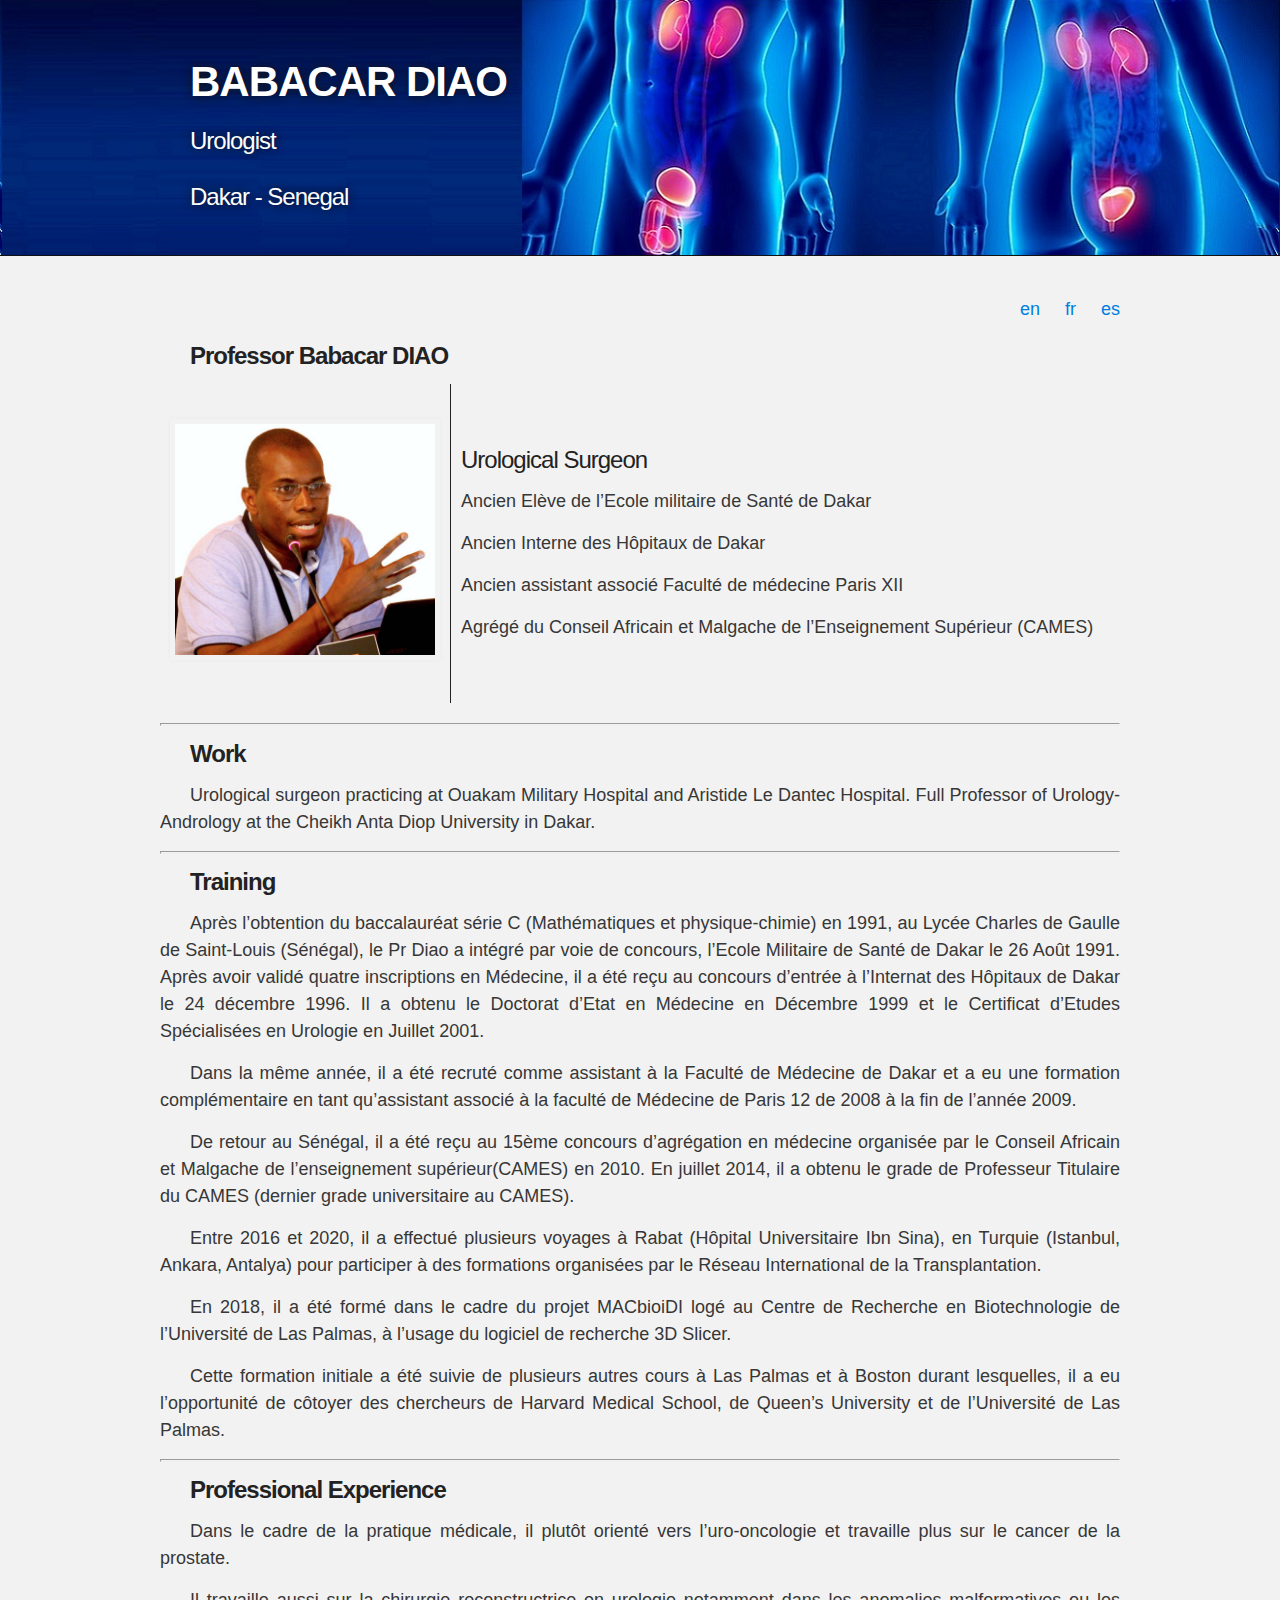
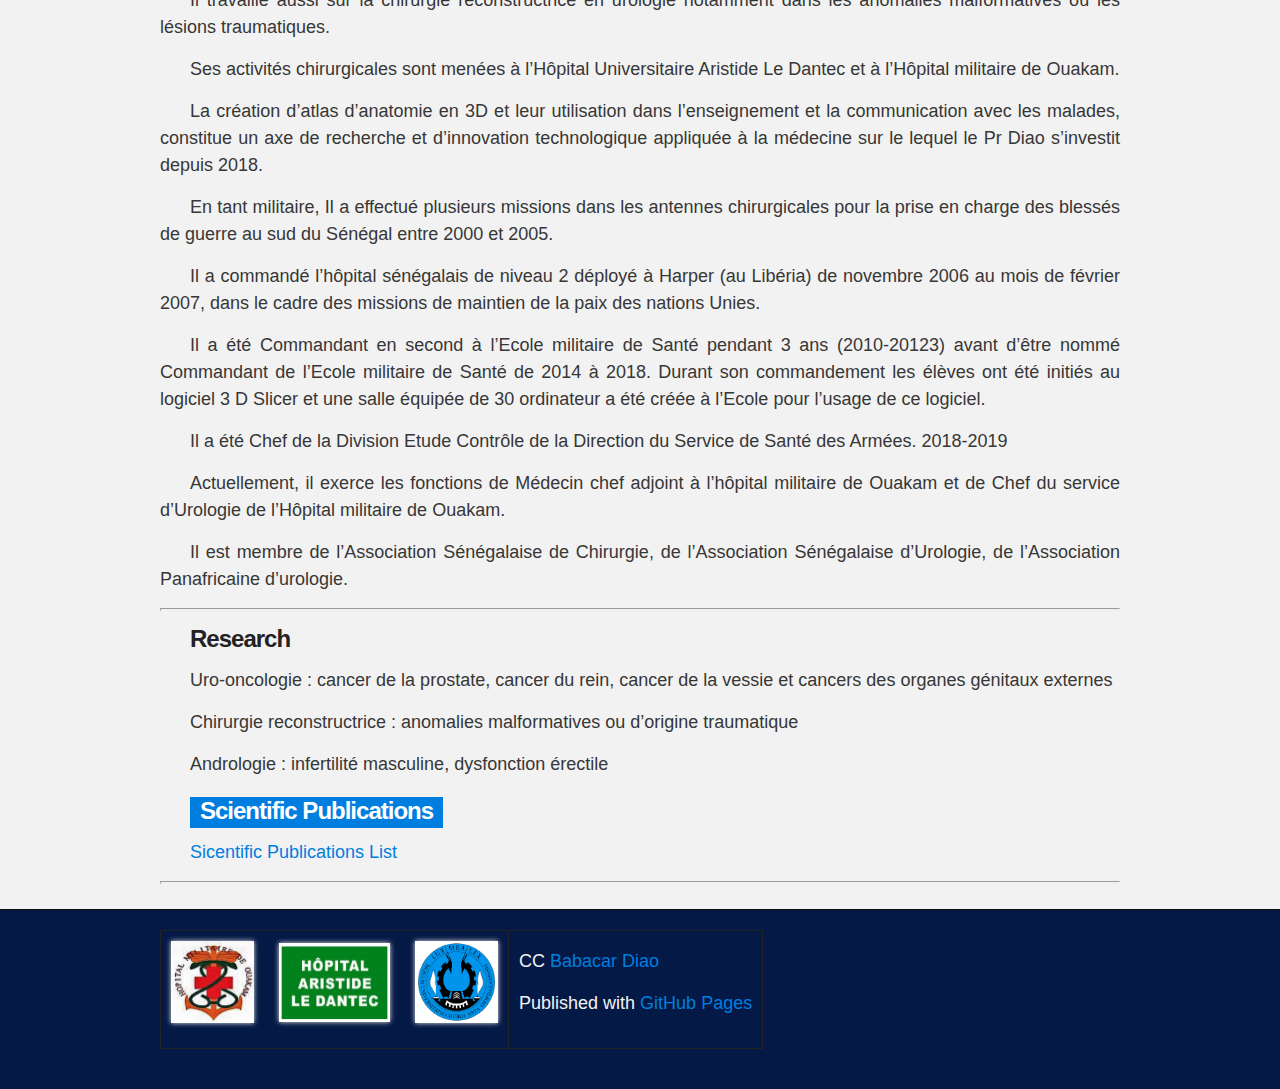
==== index.html @ 997527fa "C V master" ====
<!DOCTYPE html>
<html>

  <head>
    <meta charset='utf-8' />
    <meta http-equiv="X-UA-Compatible" content="chrome=1" />
    <meta name="description" content="Babacar Diao. Urologist" />

    <link rel="stylesheet" type="text/css" media="screen" href="stylesheets/stylesheet.css">

    <title>Babacar Diao: Urologist</title>
  </head>

  <body>

    <!-- HEADER -->
    <div id="header_wrap" class="outer">
        <header class="inner">
          <h1 id="project_title">Babacar Diao</h1>
  		  <h2 id="project_tagline"> Urologist </h2>
		  <h4 id="project_tagline"> Dakar - Senegal </h4>
	   </header>
    </div>

    <!-- MAIN CONTENT -->
    <div id="main_content_wrap" class="outer">
      <section id="main_content" class="inner">
		<p align="right"><a href="index.html">en </a> &nbsp &nbsp <a href="indexfr.html">fr </a> &nbsp &nbsp <a href="indexes.html">es </a> </p> 
		<h3>Professor Babacar DIAO </h3>
		
		<table style="border: hidden">    
			<tr>
				<td>
					<p><center><img src="images/babacardiao.jpg" alt="Prof. Babacar Diao." width="260" height="231"></center></p>
				</td>
				<td>
					<h6> Urological Surgeon </h6>
					<p> Ancien Elève de l’Ecole militaire de Santé de Dakar </p>
					<p> Ancien Interne des Hôpitaux de Dakar </p>
					<p> Ancien assistant associé Faculté de médecine Paris XII </p>
					<p> Agrégé du Conseil Africain et Malgache de l’Enseignement Supérieur (CAMES) </p>
				</td>
			</tr>
		</table>	
		
		<hr>

		<h3>Work</h3>
        
		<p> Urological surgeon practicing at Ouakam Military Hospital and Aristide Le Dantec Hospital. Full Professor of Urology-Andrology
			at the Cheikh Anta Diop University in Dakar.</p>

		<hr>
		
		<h3>Training</h3>
		
		<p>Après l’obtention du baccalauréat série C (Mathématiques et physique-chimie) en 1991, au Lycée Charles de Gaulle de Saint-Louis (Sénégal),
		le Pr Diao a intégré par voie de concours, l’Ecole Militaire de Santé de Dakar le 26 Août 1991. Après avoir validé quatre inscriptions en 
		Médecine, il a été reçu au concours d’entrée à l’Internat des Hôpitaux de Dakar le 24 décembre 1996. Il a obtenu le Doctorat d’Etat en 
		Médecine en Décembre 1999 et le Certificat d’Etudes Spécialisées en Urologie en Juillet 2001. </p>
		<p>Dans la même année, il a été recruté comme assistant à la Faculté de Médecine de Dakar et a eu une formation complémentaire en tant 
		qu’assistant associé à la faculté de Médecine de Paris 12 de 2008 à la fin de l’année 2009. </p>
		<p>De retour au Sénégal, il a été reçu au 15ème concours d’agrégation en médecine organisée par le Conseil Africain et Malgache de 
		l’enseignement supérieur(CAMES) en 2010. En juillet 2014, il a obtenu le grade de Professeur Titulaire du CAMES (dernier grade universitaire 
		au CAMES).</p>
		<p>Entre 2016 et 2020, il a effectué plusieurs voyages à Rabat (Hôpital Universitaire Ibn Sina), en Turquie (Istanbul, Ankara, Antalya) 
		pour participer à des formations organisées par le Réseau International de la Transplantation. </p>
		<p>En 2018, il a été formé dans le cadre du projet MACbioiDI logé au Centre de Recherche en Biotechnologie de l’Université de Las Palmas, 
		à l’usage du logiciel de recherche 3D Slicer. </p>
		<p>Cette formation initiale a été suivie de plusieurs autres cours à Las Palmas et à Boston durant lesquelles, il a eu l’opportunité de 
		côtoyer des chercheurs de Harvard Medical School, de Queen’s University et de l’Université de Las Palmas.</p>		

		<hr>
		
		<h3>Professional Experience</h3>
		
		<p>Dans le cadre de la pratique médicale, il plutôt orienté vers l’uro-oncologie et travaille plus sur le cancer de la prostate. </p>
		<p>Il travaille aussi sur la chirurgie reconstructrice en urologie notamment dans les anomalies malformatives ou les lésions traumatiques.</p>
		<p>Ses activités chirurgicales sont menées à l’Hôpital Universitaire Aristide Le Dantec et à l’Hôpital militaire de Ouakam. </p>
		<p>La création d’atlas d’anatomie en 3D et leur utilisation dans l’enseignement et la communication avec les malades, constitue un axe de 
		recherche et d’innovation technologique appliquée à la médecine sur le lequel le Pr Diao s’investit depuis 2018.</p>
		<p>En tant militaire, Il a effectué plusieurs missions dans les antennes chirurgicales pour la prise en charge des blessés de guerre au sud 
		du Sénégal entre 2000 et 2005. </p>
		<p>Il a commandé l’hôpital sénégalais de niveau 2 déployé à Harper (au Libéria) de novembre 2006 au mois de février 2007, dans le cadre des
		missions de maintien de la paix des nations Unies. </p>
		<p>Il a été Commandant en second à l’Ecole militaire de Santé pendant 3 ans (2010-20123) avant d’être nommé Commandant de l’Ecole militaire
		de Santé de 2014 à 2018. Durant son commandement les élèves ont été initiés au logiciel 3 D Slicer et une salle équipée de 30 ordinateur a 
		été créée à l’Ecole pour l’usage de ce logiciel.</p>	        
		<p>Il a été Chef de la Division Etude Contrôle de la Direction du Service de Santé des Armées. 2018-2019</p>	        
		<p>Actuellement, il exerce les fonctions de Médecin chef adjoint à l’hôpital militaire de Ouakam et de Chef du service d’Urologie de l’Hôpital
		militaire de Ouakam.</p>	        
		<p>Il est membre de l’Association Sénégalaise de Chirurgie, de l’Association Sénégalaise d’Urologie, de l’Association Panafricaine d’urologie.</p>	        
		
		<hr>

		<h3>Research</h3>
		
		<p>Uro-oncologie : cancer de la prostate, cancer du rein, cancer de la vessie et cancers des organes génitaux externes</p>
		<p>Chirurgie reconstructrice : anomalies malformatives ou d’origine traumatique</p>
		<p>Andrologie : infertilité masculine, dysfonction érectile</p>
		
		
		<h3>
			<span class="backflash">Scientific Publications</span>
		</h3>
		<p><a href="Publications_Sicentifiques.html"target="_blank">Sicentific Publications List</a></p>
		<hr>

      </section>
    </div>

    <!-- FOOTER  -->
    <div id="footer_wrap" class="outer">
      <footer class="inner">
	  <table frame="hsides" rules="none">
	  <tr>
		<td>
			<p>
				<a href="https://www.ulpgc.es"target="_blank"><img src="images/logo_HopitalMilitaireOuakam.jpg" width="83" height="82" alt="HopitalMilitaireOuakam"></a>
				&nbsp &nbsp <a href="https://www.ulpgc.es"target="_blank"><img src="images/logo_le-dantec.jpg" width="111" height="79" alt="HopitalAristideLeDantec"></a>
				&nbsp &nbsp <a href="https://www.ulpgc.es"target="_blank"><img src="images/Université-Cheikh-Anta-Diop-de-Dakar-logo.png" width="83" height="82" alt="UniversitéCheikhAntaDiop"></a>
			</p>
		</td>
	  	<td>
			<p>CC <a href="https://mt4sd.ulpgc.es/es/" target="_blank">Babacar Diao</a></p>
			<p>Published with <a href="http://pages.github.com" target="_blank">GitHub Pages</a></p>
		</td>
      </tr>
	  </table>	
      </footer>
    </div>

  </body>
</html>
---- stylesheets/stylesheet.css ----
/*******************************************************************************
Slate Theme for GitHub Pages
by Jason Costello, @jsncostello
*******************************************************************************/

@import url(normalize.css);
@import url(pygment_trac.css);

/*******************************************************************************
Theme Styles
*******************************************************************************/

body {
  box-sizing: border-box;
  color:#373737;
  background: #212121;
  font-size: 18px;
  font-family: 'Myriad Pro', Calibri, Helvetica, Arial, sans-serif;
  line-height: 1.5;
  -webkit-font-smoothing: antialiased;
  text-align: justify;
  text-indent: 30px;
}

h1, h2, h3, h4, h5, h6 {
  margin: 10px 0;
  font-weight: 700;
  color:#222222;
  font-family: 'Lucida Grande', 'Calibri', Helvetica, Arial, sans-serif;
  letter-spacing: -1px;
}

h1 {
  font-size: 36px;
  font-weight: 700;
}

h1#project_title {
  text-transform: uppercase;
}

h2 {
  padding-bottom: 10px;
  font-size: 32px;
}

h3 {
  font-size: 24px;
}

.backflash {
  background-color: #007edf;
  padding-left: 10px;
  padding-right: 10px;
  padding-bottom: 4px;
  color: #ffffff
}

h4 {
  font-size: 21px;
}

h5 {
  font-size: 18px;
}

h6 {
  font-weight: 100;
  font-size: 24px;
}

p {
  margin: 0px 0 15px 0;
}

footer p {
  color: #f2f2f2;
}

a {
  text-decoration: none;
  color: #007edf;
  text-shadow: none;

  transition: color 0.5s ease;
  transition: text-shadow 0.5s ease;
  -webkit-transition: color 0.5s ease;
  -webkit-transition: text-shadow 0.5s ease;
  -moz-transition: color 0.5s ease;
  -moz-transition: text-shadow 0.5s ease;
  -o-transition: color 0.5s ease;
  -o-transition: text-shadow 0.5s ease;
  -ms-transition: color 0.5s ease;
  -ms-transition: text-shadow 0.5s ease;
}

a:hover, a:focus {text-decoration: underline;}

em {
  font-style: italic;
}

strong {
  font-weight: bold;
}

img {
  position: relative;
  margin: 0 auto;
  max-width: 739px;
  padding: 5px;
  margin: 10px 0 10px 0;

  box-shadow: 0 0 5px #ebebeb;
  -webkit-box-shadow: 0 0 5px #ebebeb;
  -moz-box-shadow: 0 0 5px #ebebeb;
  -o-box-shadow: 0 0 5px #ebebeb;
  -ms-box-shadow: 0 0 5px #ebebeb;
}

p img {
  display: inline;
  margin: 0;
  padding: 0;
  vertical-align: middle;
  text-align: center;
  border: none;
}

pre, code {
  width: 100%;
  color: #222;
  background-color: #fff;

  font-family: Monaco, "Bitstream Vera Sans Mono", "Lucida Console", Terminal, monospace;
  font-size: 14px;
  
  border-radius: 2px;
  -moz-border-radius: 2px;
  -webkit-border-radius: 2px;
}

pre {
  width: 100%;
  padding: 10px;
  box-shadow: 0 0 10px rgba(0,0,0,.1);
  overflow: auto;
}

code {
  padding: 3px;
  margin: 0 3px;
  box-shadow: 0 0 10px rgba(0,0,0,.1);
}

pre code {
  display: block;
  box-shadow: none;
}

blockquote {
  color: #666;
  margin-bottom: 20px;
  padding: 0 0 0 20px;
  border-left: 3px solid #bbb;
}

ul, ol, dl {
  margin-botton: 15px;
}

ul {
  list-style-position: inside;
  list-style: disc;
  padding-left: 20px;
}

ol {
  list-style-position: inside;
  list-style: decimal;
  padding-left: 20px;
}

dl dt {
  font-weight: bold;
}

dl dd {
  padding-left: 20px;
  font-style: italic;
}

dl p {
  padding-left: 20px;
  font-style: italic;
}

hr {
  height: 1px;
  margin-bottom: 5px;
  border: "1px; width:300px";
}

table {
  border: 1px solid #373737;
  margin-bottom: 20px;
  text-align: left;
 }

th {
  padding: 10px;
  background: #222;
  color: #fff;
 }

td {
  padding: 10px;
  border: 1px solid #222;
 }

form {
  background: #f2f2f2;
  padding: 20px;
}

/*******************************************************************************
Full-Width Styles
*******************************************************************************/

.outer {
  width: 100%;
}

.inner {
  position: relative;
  max-width: 960px;
  padding: 20px 10px;
  margin: 0 auto;
}

#forkme_banner:hover {
  display: block;
  position: absolute;
  top:0;
  right: 10px;
  z-index: 10;
  padding: 10px 50px 10px 10px;
  color: #fff;
  background: url('../images/blacktocat.svg') #0090ff no-repeat 95% 50%;
  font-weight: 700;
  box-shadow: 0 0 10px rgba(0,0,0,.5);
  border-bottom-left-radius: 2px;
  border-bottom-right-radius: 2px;
}

#header_wrap {
  background: #212121;
  background: -moz-linear-gradient(top, #373737, #212121);
  background: -webkit-linear-gradient(top, #373737, #212121);
  background: -ms-linear-gradient(top, #373737, #212121);
  background: -o-linear-gradient(top, #373737, #212121);
  background: linear-gradient(top, #373737, #212121);
  background: url('../images/urologia.jpg') 70%;
}

#header_wrap_publications {
  background: #212121;
  background: -moz-linear-gradient(top, #373737, #212121);
  background: -webkit-linear-gradient(top, #373737, #212121);
  background: -ms-linear-gradient(top, #373737, #212121);
  background: -o-linear-gradient(top, #373737, #212121);
  background: linear-gradient(top, #373737, #212121);
  background: url('../images/scientificpublications.jpg') 70%;
}

#header_wrap .inner {
  padding: 50px 10px 30px 10px;
}

#project_title {
  margin: 0;
  color: #fff;
  font-size: 42px;
  font-weight: 700;
  text-shadow: #111 0px 0px 10px;
}

#project_tagline {
  color: #fff;
  font-size: 24px;
  font-weight: 300;
  background: none;
  text-shadow: #111 0px 0px 10px;
}

#downloads {
  position: absolute;
  width: 210px;
  z-index: 10;
  bottom: -40px;
  right: 0;
  height: 70px;
  background: url('../images/icon_download.png') no-repeat 0% 90%;
}

.zip_download_link {
  display: block;
  float: right;
  width: 90px;
  height:70px;
  text-indent: -5000px;
  overflow: hidden;
  background: url(../images/sprite_download.png) no-repeat bottom left;
}

.tar_download_link {
  display: block;
  float: right;
  width: 90px;
  height:70px;
  text-indent: -5000px;
  overflow: hidden;
  background: url(../images/sprite_download.png) no-repeat bottom right;
  margin-left: 10px;
}

#main_content_wrap {
  background: #f2f2f2;
  border-top: 1px solid #111;
  border-bottom: 1px solid #111;
}

#main_content {
  padding-top: 40px;
}

#footer_wrap {
  background: #041945;
}



/*******************************************************************************
Small Device Styles
*******************************************************************************/

@media screen and (max-width: 480px) {
  body {
    font-size:14px;
  }

  #downloads {
    display: none;
  }

  .inner {
    min-width: 320px;
    max-width: 480px;
  }

  #project_title {
  font-size: 32px;
  }

  h1 {
    font-size: 28px;
  }

  h2 {
    font-size: 24px;
  }

  h3 {
    font-size: 21px;
  }

  h4 {
    font-size: 18px;
  }

  h5 {
    font-size: 14px;
  }

  h6 {
    font-size: 12px;
  }
  
  code, pre {
    min-width: 320px;
    max-width: 480px;
    font-size: 11px;
  }
}
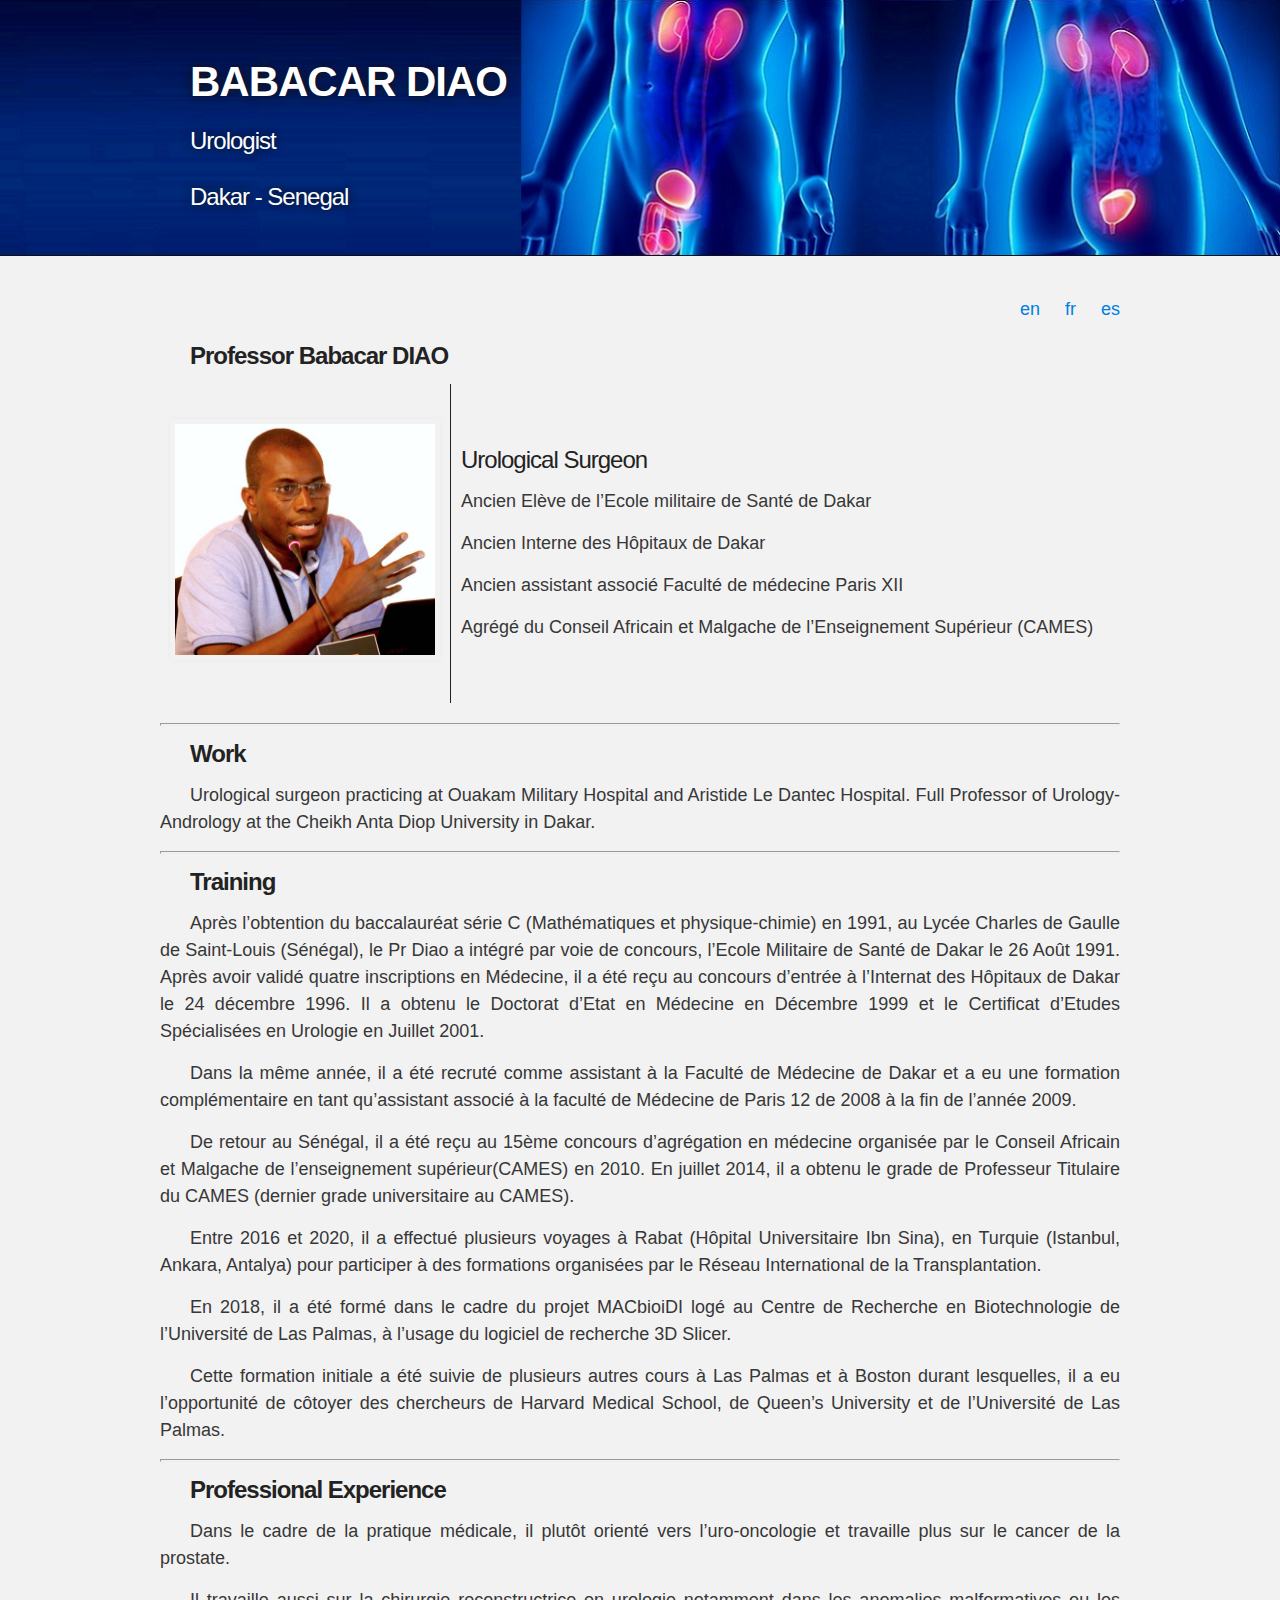
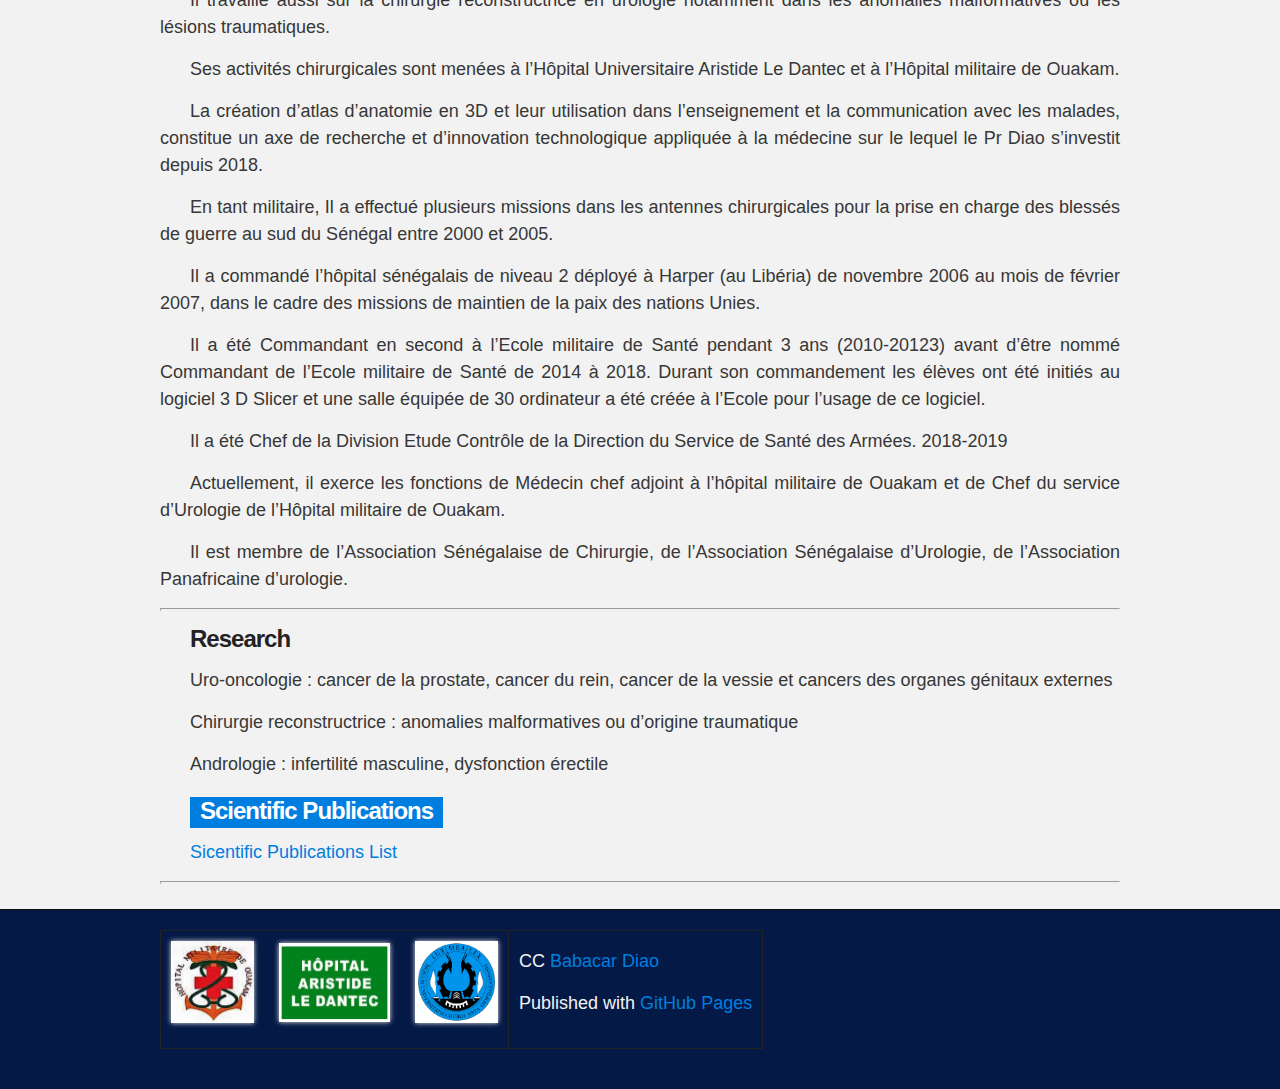
==== commit 0893f716: "Update index.html" ====
--- a/index.html
+++ b/index.html
@@ -118,11 +118,11 @@
 			<p>
 				<a href="https://www.ulpgc.es"target="_blank"><img src="images/logo_HopitalMilitaireOuakam.jpg" width="83" height="82" alt="HopitalMilitaireOuakam"></a>
 				&nbsp &nbsp <a href="https://www.ulpgc.es"target="_blank"><img src="images/logo_le-dantec.jpg" width="111" height="79" alt="HopitalAristideLeDantec"></a>
-				&nbsp &nbsp <a href="https://www.ulpgc.es"target="_blank"><img src="images/Université-Cheikh-Anta-Diop-de-Dakar-logo.png" width="83" height="82" alt="UniversitéCheikhAntaDiop"></a>
+				&nbsp &nbsp <a href=""https://www.ucad.sn/"target="_blank"><img src="images/Université-Cheikh-Anta-Diop-de-Dakar-logo.png" width="83" height="82" alt="UniversitéCheikhAntaDiop"></a>
 			</p>
 		</td>
 	  	<td>
-			<p>CC <a href="https://mt4sd.ulpgc.es/es/" target="_blank">Babacar Diao</a></p>
+			<p>CC <a href="https://babacardiao.github.io/CV/" target="_blank">Babacar Diao</a></p>
 			<p>Published with <a href="http://pages.github.com" target="_blank">GitHub Pages</a></p>
 		</td>
       </tr>
--- a/stylesheets/stylesheet.css
+++ b/stylesheets/stylesheet.css
@@ -254,13 +254,19 @@
 }
 
 #header_wrap {
+        
   background: #212121;
   background: -moz-linear-gradient(top, #373737, #212121);
   background: -webkit-linear-gradient(top, #373737, #212121);
   background: -ms-linear-gradient(top, #373737, #212121);
   background: -o-linear-gradient(top, #373737, #212121);
   background: linear-gradient(top, #373737, #212121);
-  background: url('../images/urologia.jpg') 70%;
+  background: url('../images/urologia.jpg');
+  background-repeat: no-repeat;
+  background-color: #66999;
+  background-size: cover;
+  height: 100%;
+  width: 100%;
 }
 
 #header_wrap_publications {
@@ -270,7 +276,8 @@
   background: -ms-linear-gradient(top, #373737, #212121);
   background: -o-linear-gradient(top, #373737, #212121);
   background: linear-gradient(top, #373737, #212121);
-  background: url('../images/scientificpublications.jpg') 70%;
+  background: url('../images/scientificpublications.jpg');
+  background-size: 100%;
 }
 
 #header_wrap .inner {
